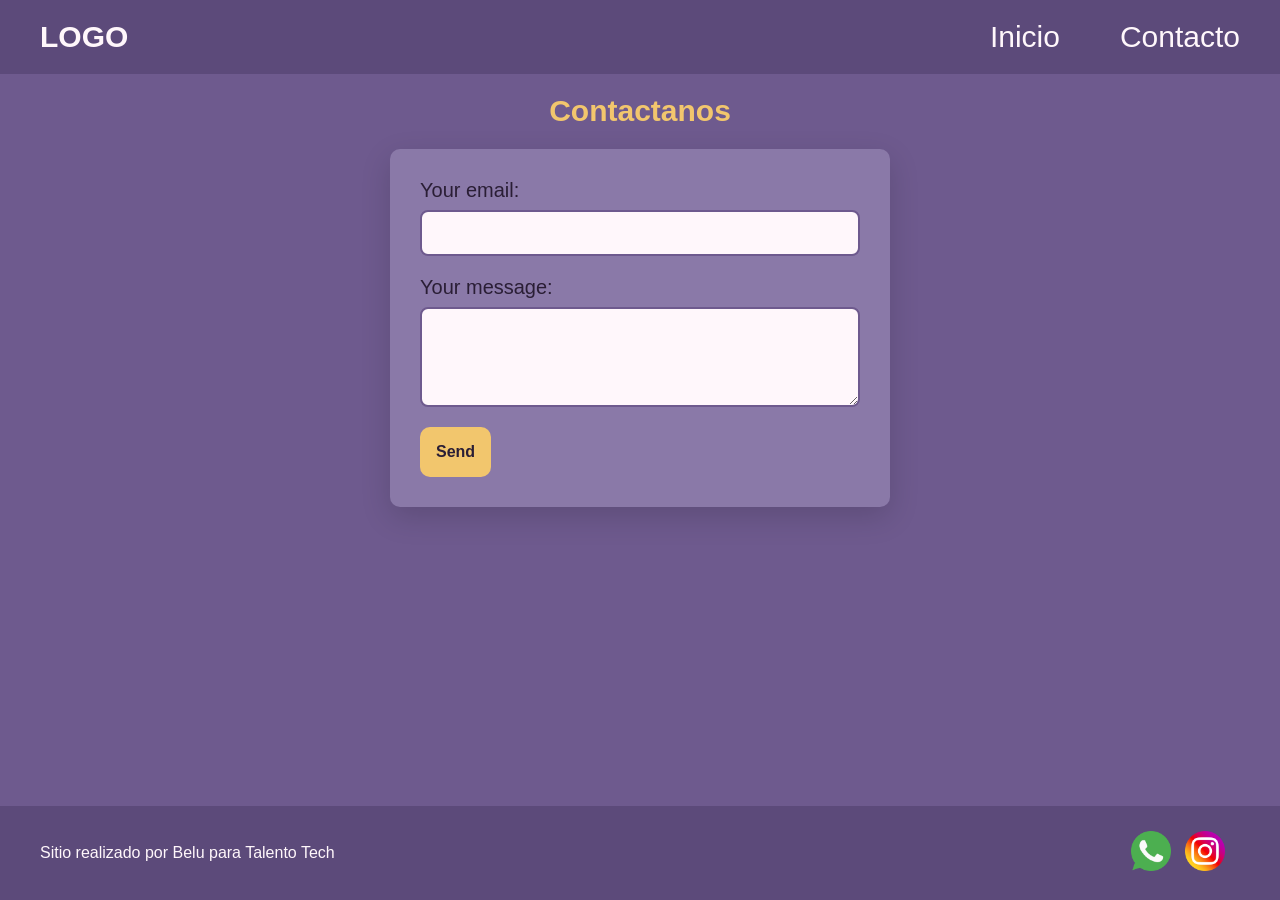
==== pages/contacto.html @ 66a9caef "Commit inicial" ====
<!doctype html>
<html lang="en">
  <head>
    <meta charset="UTF-8" />
    <meta name="viewport" content="width=device-width, initial-scale=1.0" />
    <link rel="stylesheet" href="../css/styles.css" />
    <title>Contacto</title>
  </head>
  <body>
    <header>
      <div class="div-logo"><a class="logo" href="../index.html">LOGO</a></div>

      <nav class="header-nav">
        <ul>
          <li><a href="../index.html">Inicio</a></li>
          <li><a href="./contacto.html">Contacto</a></li>
        </ul>
      </nav>
    </header>
    <main>
      <section class="contacto">
        <h1 class="titulo-contacto text-secondary">Contactanos</h1>
        <form class="form-contacto" action="" method="POST">
          <div class="grupo-input">
            <label for="email"> Your email: </label>
            <input id="email" type="email" name="email" />
          </div>

          <div class="grupo-input">
            <label for="mensaje"> Your message: </label>
            <textarea id="mensaje" name="message"></textarea>
          </div>
          <!-- your other form fields go here -->
          <button class="btn bg-secondary text-dark" type="submit">Send</button>
        </form>
      </section>
    </main>
    <footer>
      <p>Sitio realizado por Belu para Talento Tech</p>
      <nav>
        <ul class="footer-list">
          <li>
            <img src="../img/whatsapp.png" alt="logo whatsapp" />
            <img src="../img/social.png" alt="logo instagram" />
          </li>
        </ul>
      </nav>
    </footer>
  </body>
</html>
---- css/styles.css ----
* {
  margin: 0;
  padding: 0;
  box-sizing: border-box;
}

html {
  font-size: 62.5%;
}

body {
  font-family: "Poppins", sans-serif;
  font-size: 1.6rem;
  background-color: #6e5a8e;
  color: #fff7fb;

  display: flex;
  flex-direction: column;
  min-height: 100vh;
}

main {
  width: 80%;
  margin: auto;
  padding-bottom: 2rem;

  flex: 1;

  display: flex;
  flex-direction: column;
  align-items: center;
}

h1 {
  font-size: 3rem;
  font-weight: 800;
  line-height: 1.15;
  margin: 3rem 0;
}

h2 {
  font-size: 2.4rem;
  font-weight: 700;
  line-height: 1.2;
  text-align: center;
  margin: 3rem 0;
}

.btn {
  border: none;
  font-size: 1.6rem;
  font-weight: bold;
  padding: 1.6rem;
  border-radius: 1rem;
}

header,
footer {
  background: #5c4a7a;
  color: #fff7fb;
  width: 100%;

  display: flex;
  justify-content: space-between;
  align-items: center;
}

footer {
  padding: 1rem 4rem;
}

.div-logo {
  margin-left: 2rem;
  font-weight: bold;
}

.logo,
.header-nav a {
  text-decoration: none;
  font-size: 3rem;
  color: inherit;
  display: inline-block;
  padding: 2rem;
}

.header-nav {
  margin-right: 2rem;
}

.header-nav ul,
footer .footer-list {
  list-style: none;
  display: flex;
  gap: 2rem;
}

.footer-list li {
  padding: 1rem;
}

.footer-list img {
  width: 5rem;
  padding: 0.5rem;
}

/* -------------------------------------------------------------------------- */
/*                                   COLORES                                  */
/* -------------------------------------------------------------------------- */
.bg-primary {
  background-color: #6e5a8e;
}

.bg-secondary {
  background-color: #f2c66d;
}

.text-light {
  color: #ffffff;
}

.text-dark {
  color: #2a1e35;
}

.text-secondary {
  color: #f2c66d;
}

/* -------------------------------------------------------------------------- */
/*                                    HOME                                    */
/* -------------------------------------------------------------------------- */
.inicio {
  display: flex;
  justify-content: center;
  align-items: center;
  flex-wrap: wrap;
}

.inicio h1 {
  width: 100%;
  text-align: center;
}

.parrafo {
  width: 80%;
  text-align: center;
  font-size: 2rem;
  padding: 3rem;
}

.contenedor-tarjetas {
  display: flex;
  justify-content: center;
  gap: 2rem;

  /* Para que se acomoden los hijos abajo si no tienen espacio */
  flex-wrap: wrap;
}

.card {
  background-color: #8a79a8;
  width: 40rem;
  border-radius: 1rem;
  overflow: hidden;

  display: flex;
  flex-direction: column;
  align-items: center;
  gap: 2rem;
  padding-bottom: 2rem;
}

.card img {
  width: 100%;
  height: 30rem;
  object-fit: cover;
}

/* -------------------------------------------------------------------------- */
/*                                  CONTACTO                                  */
/* -------------------------------------------------------------------------- */
.contacto {
  width: 100%;
  display: flex;
  flex-direction: column;
  align-items: center;
}

.titulo-contacto {
  margin: 2rem 0;
}

.form-contacto {
  background-color: #8a79a8;
  color: #2a1e35;

  width: 100%;
  max-width: 50rem;

  font-size: 2rem;
  padding: 3rem;
  border-radius: 1rem;

  box-shadow: 0 10px 30px rgba(0, 0, 0, 0.15); /* sutil */
}

.grupo-input {
  display: flex;
  flex-direction: column;
  gap: 0.8rem;
  margin-bottom: 2rem;
}

.grupo-input input,
.grupo-input textarea {
  width: 100%;
  padding: 1.2rem;
  font-size: 1.6rem;

  color: #2a1e35;
  background-color: #fff7fb;

  border: 2px solid #6e5a8e;
  border-radius: 0.8rem;

  outline: none;
}

.grupo-input textarea {
  min-height: 10rem;
  resize: vertical;
}

/* -------------------------------------------------------------------------- */
/*                                MEDIA QUERIES                               */
/* -------------------------------------------------------------------------- */
@media (max-width: 600px) {
  header,
  footer {
    flex-direction: column;
  }

  .header-nav,
  .div-logo {
    margin: 0;
  }
}
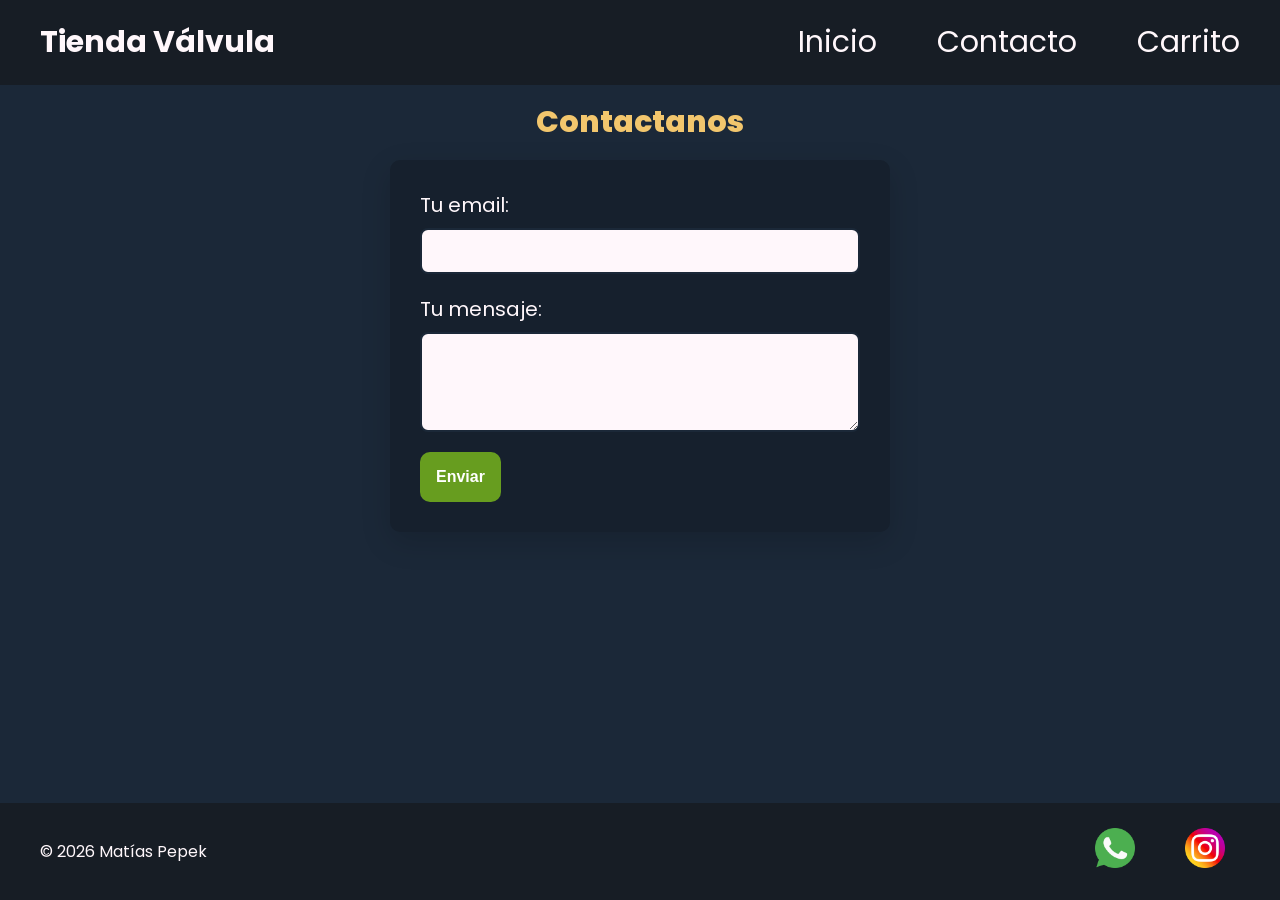
==== commit 960d4130: "Versión final" ====
--- a/pages/contacto.html
+++ b/pages/contacto.html
@@ -3,17 +3,24 @@
   <head>
     <meta charset="UTF-8" />
     <meta name="viewport" content="width=device-width, initial-scale=1.0" />
+    <link
+      href="https://fonts.googleapis.com/css2?family=Poppins:ital,wght@0,100;0,400;0,600;0,700;0,800;1,100;1,400;1,600;1,700&display=swap"
+      rel="stylesheet"
+    />
     <link rel="stylesheet" href="../css/styles.css" />
-    <title>Contacto</title>
+    <title>Contacto - Tienda Válvula</title>
   </head>
   <body>
     <header>
-      <div class="div-logo"><a class="logo" href="../index.html">LOGO</a></div>
+      <div class="div-logo">
+        <a class="logo" href="../index.html">Tienda Válvula</a>
+      </div>
 
       <nav class="header-nav">
         <ul>
           <li><a href="../index.html">Inicio</a></li>
           <li><a href="./contacto.html">Contacto</a></li>
+          <li><a href="./carrito.html">Carrito</a></li>
         </ul>
       </nav>
     </header>
@@ -22,27 +29,26 @@
         <h1 class="titulo-contacto text-secondary">Contactanos</h1>
         <form class="form-contacto" action="" method="POST">
           <div class="grupo-input">
-            <label for="email"> Your email: </label>
+            <label for="email"> Tu email: </label>
             <input id="email" type="email" name="email" />
           </div>
 
           <div class="grupo-input">
-            <label for="mensaje"> Your message: </label>
+            <label for="mensaje"> Tu mensaje: </label>
             <textarea id="mensaje" name="message"></textarea>
           </div>
-          <!-- your other form fields go here -->
-          <button class="btn bg-secondary text-dark" type="submit">Send</button>
+          <button class="btn bg-secondary text-light" type="submit">
+            Enviar
+          </button>
         </form>
       </section>
     </main>
     <footer>
-      <p>Sitio realizado por Belu para Talento Tech</p>
+      <p>© 2026 Matías Pepek</p>
       <nav>
         <ul class="footer-list">
-          <li>
-            <img src="../img/whatsapp.png" alt="logo whatsapp" />
-            <img src="../img/social.png" alt="logo instagram" />
-          </li>
+          <li><img src="../img/whatsapp.png" alt="logo-whatsapp" /></li>
+          <li><img src="../img/social.png" alt="logo-instagram" /></li>
         </ul>
       </nav>
     </footer>
--- a/css/styles.css
+++ b/css/styles.css
@@ -11,7 +11,7 @@
 body {
   font-family: "Poppins", sans-serif;
   font-size: 1.6rem;
-  background-color: #6e5a8e;
+  background-color: #1b2838;
   color: #fff7fb;
 
   display: flex;
@@ -56,7 +56,7 @@
 
 header,
 footer {
-  background: #5c4a7a;
+  background: #171d25;
   color: #fff7fb;
   width: 100%;
 
@@ -107,11 +107,11 @@
 /*                                   COLORES                                  */
 /* -------------------------------------------------------------------------- */
 .bg-primary {
-  background-color: #6e5a8e;
+  background-color: #0f1924;
 }
 
 .bg-secondary {
-  background-color: #f2c66d;
+  background-color: #679d1f;
 }
 
 .text-light {
@@ -158,8 +158,8 @@
 }
 
 .card {
-  background-color: #8a79a8;
-  width: 40rem;
+  background-color: #16202d;
+  width: 45rem;
   border-radius: 1rem;
   overflow: hidden;
 
@@ -172,7 +172,7 @@
 
 .card img {
   width: 100%;
-  height: 30rem;
+  height: 20rem;
   object-fit: cover;
 }
 
@@ -191,8 +191,8 @@
 }
 
 .form-contacto {
-  background-color: #8a79a8;
-  color: #2a1e35;
+  background-color: #16202d;
+  color: #fff7fb;
 
   width: 100%;
   max-width: 50rem;
@@ -217,10 +217,10 @@
   padding: 1.2rem;
   font-size: 1.6rem;
 
-  color: #2a1e35;
+  color: #1b2838;
   background-color: #fff7fb;
 
-  border: 2px solid #6e5a8e;
+  border: 2px solid #1b2838;
   border-radius: 0.8rem;
 
   outline: none;
